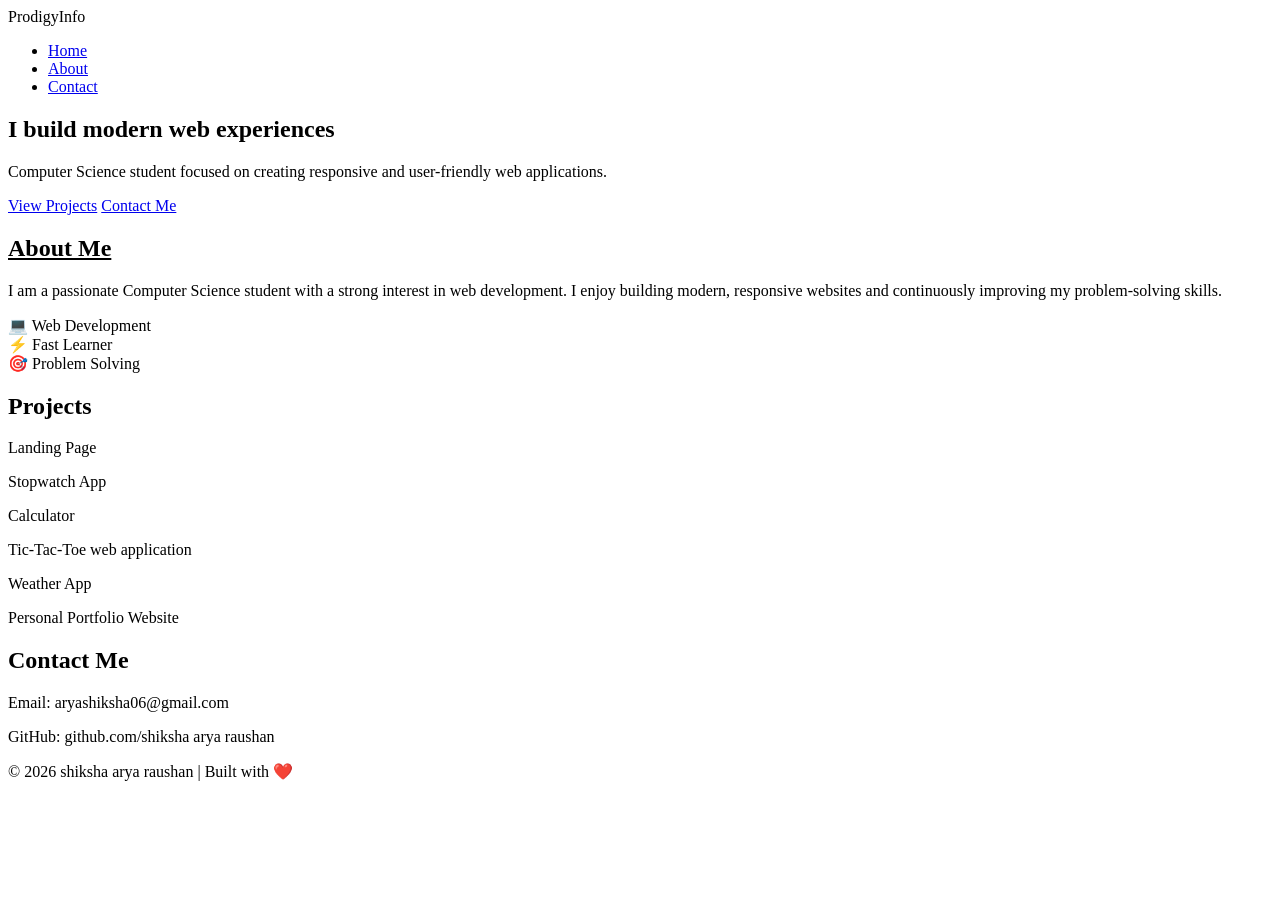
==== index.html @ df72efad "Rename landingpage.html to index.html" ====
<!DOCTYPE html>
<html lang="en">
<head>
    <meta charset="UTF-8">
    <meta name="viewport" content="width=device-width, initial-scale=1.0">
    <title>Responsive Landing Page</title>
    <link rel="stylesheet" href="Style8.css">
    <Script src="Script4.js"></Script>
</head>
<body>

    <nav id="navbar">
        <div class="logo">Prodigy<span>Info</span></div>
        <ul class="nav-links">
            <li><a href="#">Home</a></li>
            <li><a href="#">About</a></li>
            <li><a href="#">Contact</a></li>
        </ul>
    </nav>

    <section class="hero">
    <h1>I build modern web experiences</h1>
<p>Computer Science student focused on creating responsive and user-friendly web applications.</p>
<a href="#projects" class="cta-btn">View Projects</a>
<a href="#contact" class="cta-btn">Contact Me</a>
    </section>
    <section id="about" class="about">
  <h2><u>About Me</h2></u>
  <p>
I am a passionate Computer Science student with a strong interest in web development. 
I enjoy building modern, responsive websites and continuously improving my problem-solving skills.
</p>
</section>
  <div class="features">
    <div class="box">💻 Web Development</div>
    <div class="box">⚡ Fast Learner</div>
    <div class="box">🎯 Problem Solving</div>
  </div>
</section>
<section id="projects" class="content">
    <h2>Projects</h2>
    <p>Landing Page</p>
    <p>Stopwatch App</p>
    <p>Calculator</p>
    <p>Tic-Tac-Toe web application</p>
    <p>Weather App</p>
    <p>Personal Portfolio Website</p>
</section>
<section id="contact" class="content">
    <h2>Contact Me</h2>
    <p>Email: aryashiksha06@gmail.com</p>
    <p>GitHub: github.com/shiksha arya raushan</p>
</section>
    <footer>
    <p>© 2026 shiksha arya raushan | Built with ❤️</p>
</footer>
</body>
</html>
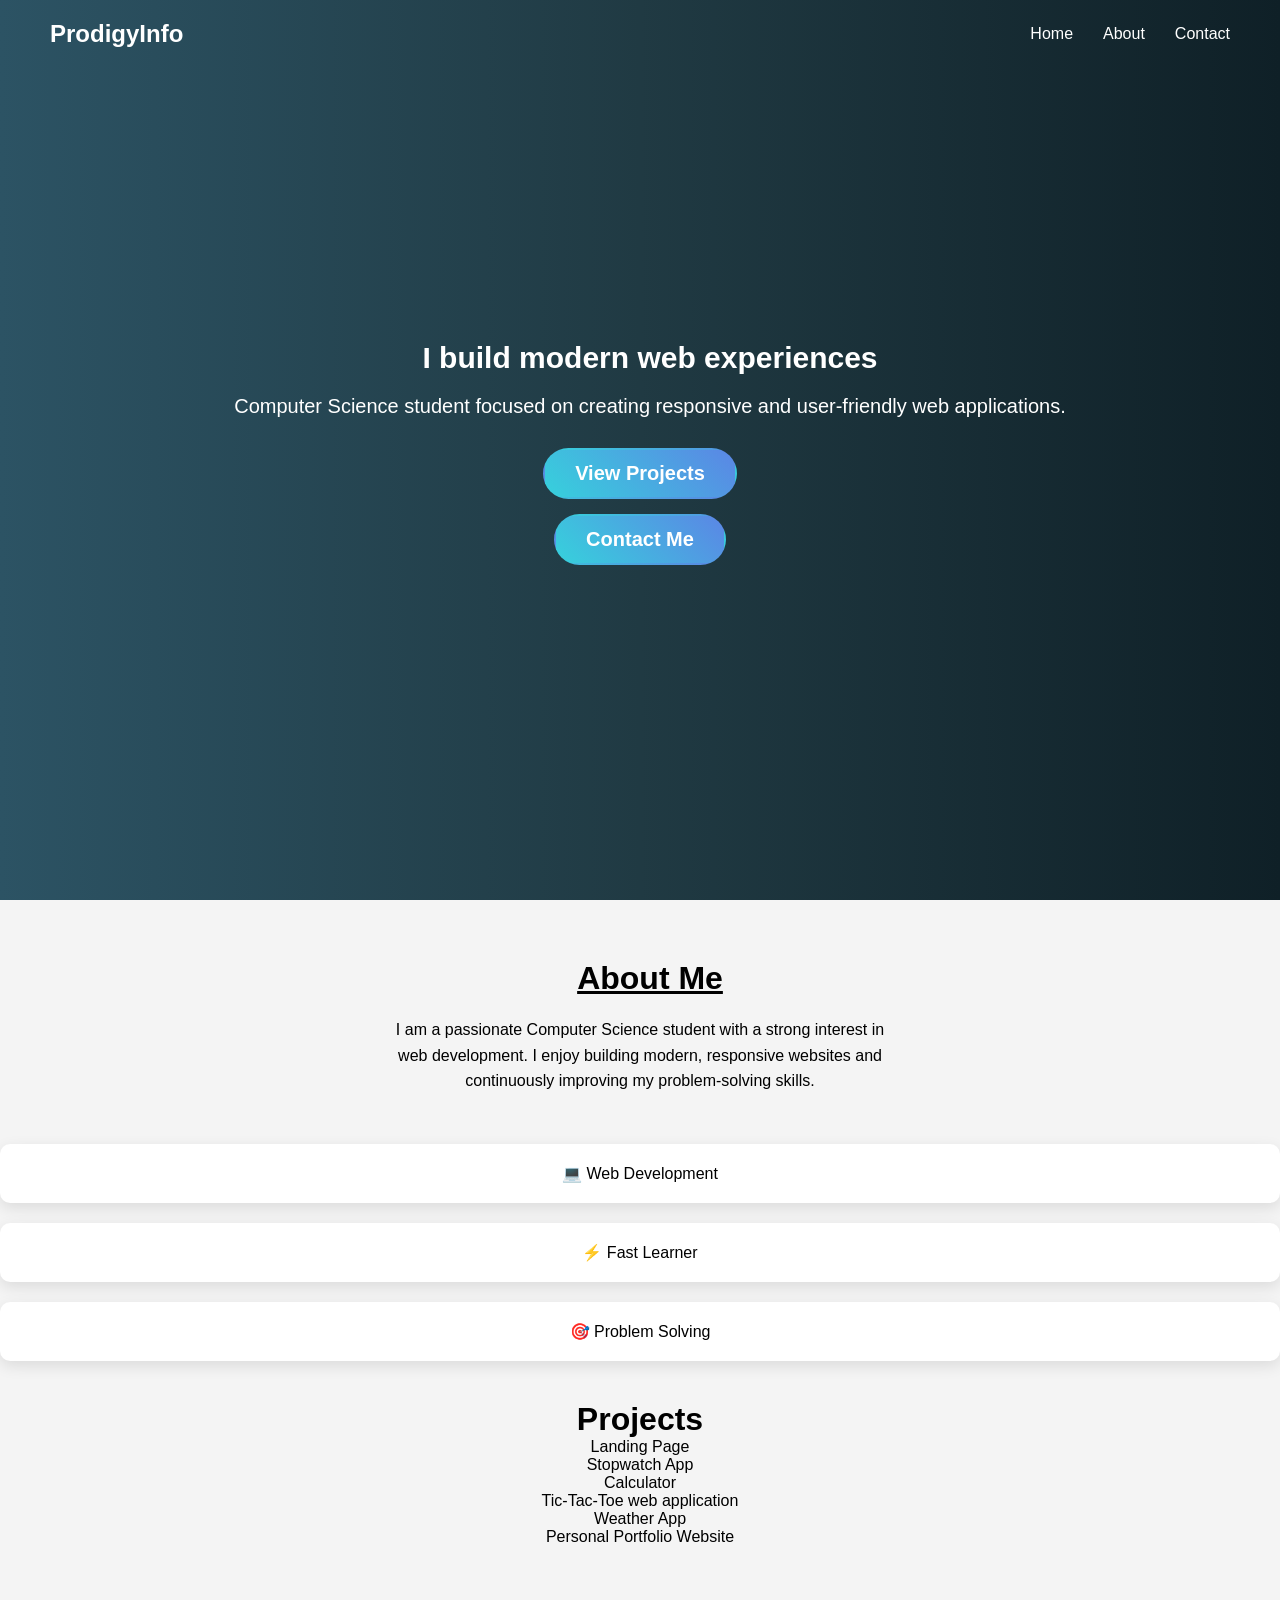
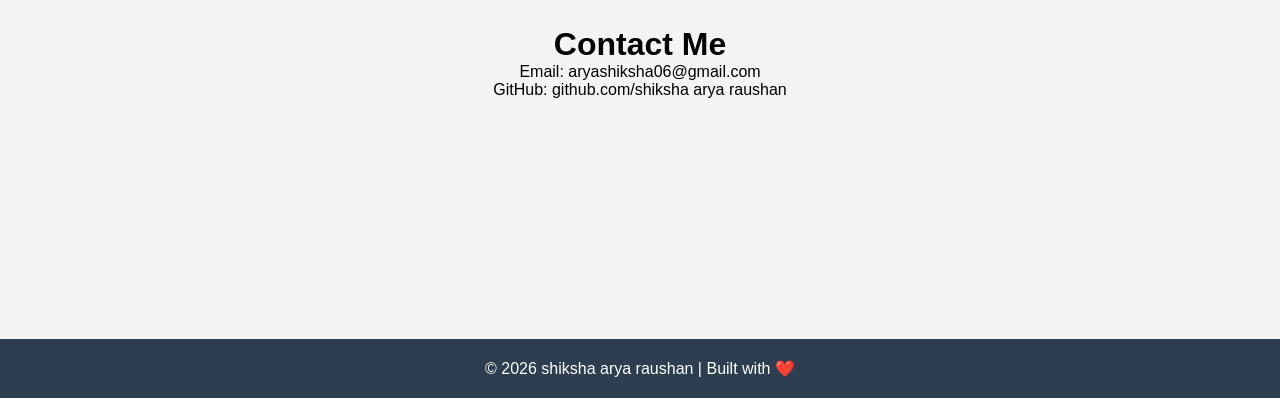
==== commit 420cd639: "Update index.html" ====
--- a/index.html
+++ b/index.html
@@ -4,7 +4,7 @@
     <meta charset="UTF-8">
     <meta name="viewport" content="width=device-width, initial-scale=1.0">
     <title>Responsive Landing Page</title>
-    <link rel="stylesheet" href="Style8.css">
+    <link rel="stylesheet" href="style8.css">
     <Script src="Script4.js"></Script>
 </head>
 <body>
--- a/style8.css
+++ b/style8.css
@@ -0,0 +1,178 @@
+* {
+    margin: 0;
+    padding: 0;
+    box-sizing: border-box;
+    font-family: 'Segoe UI', sans-serif;
+}
+
+body {
+    height: 200vh; 
+    background: #f4f4f4;
+}
+html {
+    scroll-behavior: smooth;
+}
+
+#navbar {
+    position: fixed;
+    top: 0;
+    width: 100%;
+    display: flex;
+    justify-content: space-between;
+    align-items: center;
+    padding: 20px 50px;
+    transition: all 0.4s ease;
+    z-index: 1000;
+    background: transparent;
+}
+
+#navbar.scrolled {
+    background: #2c3e50;
+    padding: 10px 50px;
+    box-shadow: 0 2px 10px rgba(0,0,0,0.3);
+}
+
+.logo {
+    color: white;
+    font-size: 24px;
+    font-weight: bold;
+
+}
+
+#navbar.scrolled .logo {
+    color: white;
+}
+    .nav-links {
+      list-style: none;
+        display: flex;
+}
+    .nav-links li {
+        margin-left:30px;
+    }
+
+.nav-links a {
+    text-decoration: none;
+    color: white;
+    font-weight: 500;
+    transition: color 0.3s;
+}
+.nav-links a:hover {
+    color: #3498db;
+}
+
+#navbar.scrolled .nav-links a {
+    color: white;
+}
+
+#navbar.scrolled .nav-links a:hover {
+    color: #3498db;
+}
+section {
+    padding: 60px 20px;
+}
+.hero {
+    height: 100vh;
+    display: flex;
+    flex-direction: column;
+    justify-content: center;
+    align-items: center;
+    font-size: 20px;
+    color:white;
+    background: linear-gradient(to right, #2c5364, #203a43, #0f2027);
+    padding-bottom: 40px;
+}
+.hero h1 {
+    margin-bottom: 20px; 
+    margin-left: 20px;
+    text-align: center;
+}
+.hero p {
+    margin-bottom: 30px;  
+    align-items: center;
+    margin-left: 20px;
+}
+h2 {
+    font-size: 32px;
+    font-weight: 600;
+}
+    .about p {
+    font-size: 16px;
+    line-height: 1.6;
+}
+@media (max-width: 768px) {
+    h2 {
+        font-size: 26px;
+    }
+
+    .about p {
+        font-size: 15px;
+    }
+}
+    .about p {
+    max-width: 500px;
+    margin: auto;
+    line-height: 1.6;
+    text-align: center;
+    margin-bottom: 20px;
+  
+}
+.about h2{
+  margin-bottom: 20px;
+  margin-left: 20px;
+  text-align: center;
+}
+.features {
+    display: flex;
+    justify-content: center;
+    gap: 20px;
+    margin-top: -80px;
+    flex-direction: column;
+    text-align: center;
+
+    
+}
+.box {
+    padding: 20px;
+    background: white;
+    border-radius: 10px;
+    box-shadow: 0 5px 15px rgba(0,0,0,0.1);
+    gap:12px;
+    transform: translateY(50px);
+    transition: 0.5s ease;
+}
+.cta-btn {
+    display: inline-block;
+    padding: 12px 30px;
+    margin-bottom: 15px;
+    background: linear-gradient(45deg, #36d1dc, #5b86e5);
+    color: white;
+    text-decoration: none;
+    font-weight: bold;
+    border-radius: 50px; 
+    transition: all 0.3s ease;
+    border: 2px solid transparent;
+}
+.cta-btn:hover {
+    background-color: transparent;
+    border: 2px solid white;
+    transform: translateY(-3px); 
+    box-shadow: 0 10px 20px rgba(0, 0, 0, 0.2);
+}
+
+#contact {
+    text-align: center;
+    padding: 40px 20px;
+}
+#projects {
+  text-align: center;
+  padding: 40px 20px;
+  margin-top: 50px;
+}
+
+footer {
+    background: #2c3e50;
+    color: white;
+    text-align: center;
+    padding: 20px;
+    margin-top: 200px;
+}
